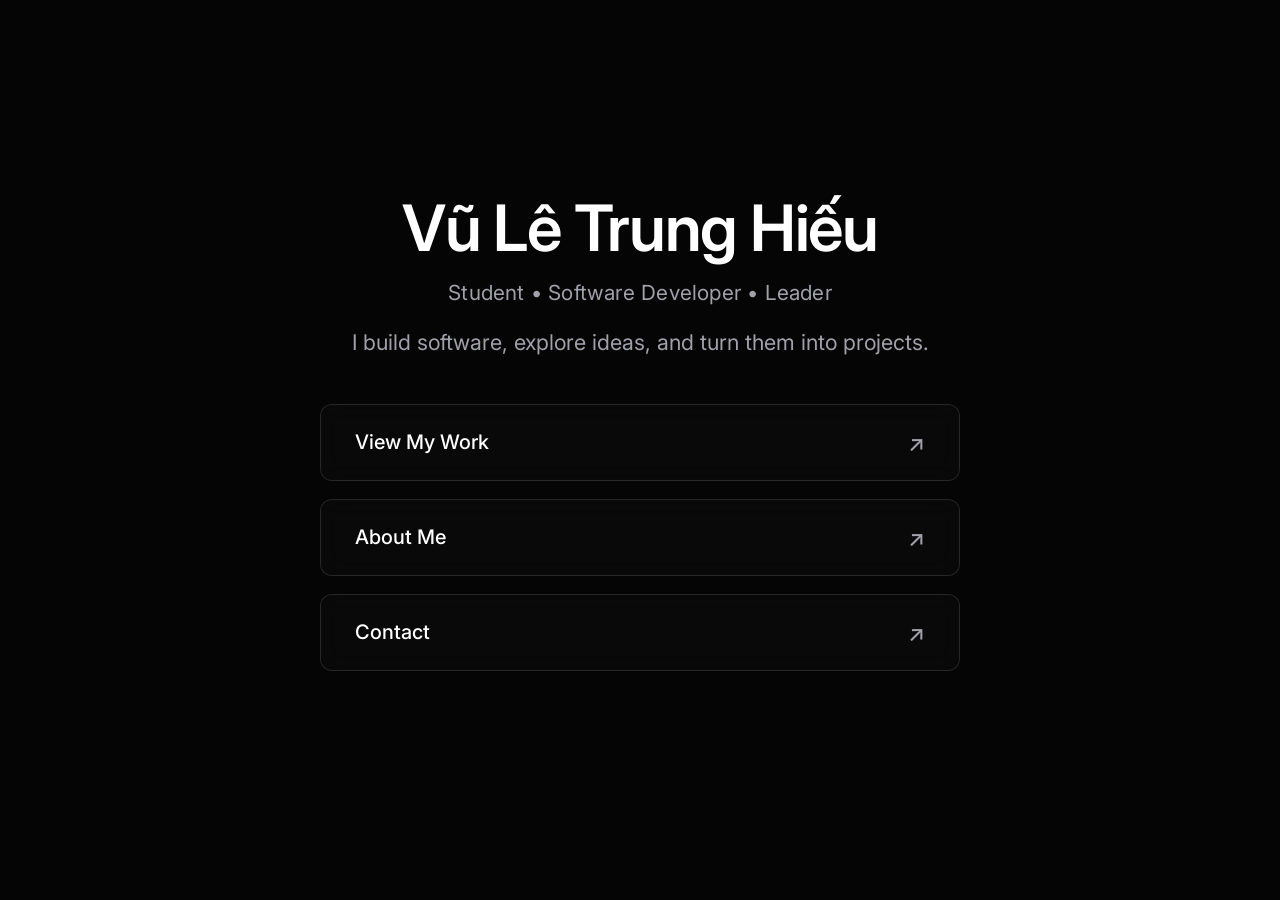
==== index.html @ 4c40c2c9 "add code files" ====
<!DOCTYPE html>
<html lang="en">
<head>
    <meta charset="UTF-8">
    <meta name="viewport" content="width=device-width, initial-scale=1.0">
    <link rel="stylesheet" href="style.css">
    <title>Vũ Lê Trung Hiếu</title>
</head>
<body>
    <canvas id="canvas"></canvas>

    <div class="center-container">
        <div class="content-wrapper">
            <h1>Vũ Lê Trung Hiếu</h1>
            <p class="subtitle">Student &bull; Software Developer &bull; Leader</p>
            <p class="bio">I build software, explore ideas, and turn them into projects.</p>

            <div class="button-group">
                <a href="work.html" class="btn">
                    <span>View My Work</span>
                    <span class="arrow">&nearr;</span>
                </a>
                <a href="about.html" class="btn">
                    <span>About Me</span>
                    <span class="arrow">&nearr;</span>
                </a>
                <a href="contact.html" class="btn">
                    <span>Contact</span>
                    <span class="arrow">&nearr;</span>
                </a>
            </div>
        </div>
    </div>

    <script src="script.js"></script>
</body>
</html>
---- style.css ----
@import url('https://fonts.googleapis.com/css2?family=Inter:ital,opsz,wght@0,14..32,100..900;1,14..32,100..900&display=swap');

:root {
    --bg-color: #050505;
    --text-primary: #ffffff;
    --text-secondary: #a1a1aa;
    --border-color: rgba(255, 255, 255, 0.12);
    --accent-color: #ff7800; 
    --hover-border: rgba(255, 120, 0, 0.45);
    --hover-bg: rgba(255, 120, 0, 0.05);
}

* {
    margin: 0;
    padding: 0;
    box-sizing: border-box;
}

body {
    background-color: var(--bg-color);
    color: var(--text-primary);
    font-family: "Inter", sans-serif;
    overflow-x: hidden;
    -webkit-font-smoothing: antialiased;
}

#canvas {
    position: fixed;
    top: 0;
    left: 0;
    width: 100%;
    height: 100%;
    z-index: -1;
}

.center-container {
    position: relative;
    z-index: 2;
    min-height: 100vh;
    display: flex;
    justify-content: center;
    align-items: center;
    padding: 60px 24px;
}

.content-wrapper {
    display: flex;
    flex-direction: column;
    align-items: center;
    text-align: center;
    max-width: 760px;
    width: 100%;
}

h1 {
    font-size: clamp(2.8rem, 5.5vw, 4rem);
    font-weight: 600;
    margin-bottom: 14px;
    letter-spacing: -0.02em;
    color: var(--text-primary);
}

.subtitle {
    font-size: clamp(1.1rem, 2.2vw, 1.3rem);
    color: var(--text-secondary);
    margin-bottom: 20px;
    font-weight: 400;
    letter-spacing: 0.01em;
}

.bio {
    font-size: clamp(1.15rem, 2.4vw, 1.35rem);
    color: var(--text-secondary);
    margin-bottom: 44px;
    line-height: 1.6;
    font-weight: 400;
    max-width: 620px;
}

.button-group {
    display: flex;
    flex-direction: column;
    gap: 18px;
    width: 100%;
    max-width: 640px; /* Expanded max-width to fit larger buttons */
    margin-bottom: 40px;
}

.btn {
    display: flex;
    justify-content: space-between;
    align-items: center;
    padding: 24px 34px; /* Increased padding to make buttons larger */
    border: 1px solid var(--border-color);
    border-radius: 12px;
    color: var(--text-primary);
    text-decoration: none;
    font-size: 1.25rem; /* Increased font size */
    font-weight: 500;
    transition: all 0.2s cubic-bezier(0.16, 1, 0.3, 1);
    background: rgba(255, 255, 255, 0.02);
    backdrop-filter: blur(12px);
}

.btn .arrow {
    font-size: 1.4rem; /* Scaled up arrow */
    color: var(--text-secondary);
    transition: transform 0.2s ease, color 0.2s ease;
}

.btn:hover {
    border-color: var(--hover-border);
    background: var(--hover-bg);
    transform: translateY(-2px);
}

.btn:hover .arrow {
    transform: translate(4px, -4px);
    color: var(--accent-color);
}

/* Restored Full-Width Fixed Navbar with reduced side margins */
.navbar {
    position: fixed;
    top: 0;
    left: 0;
    width: 100%;
    display: flex;
    justify-content: space-between;
    align-items: center;
    padding: 28px 32px;
    background: rgba(8, 8, 12, 0.641);
    backdrop-filter: blur(16px);
    -webkit-backdrop-filter: blur(16px);
    z-index: 100;
}

.nav-brand {
    font-weight: 600;
    font-size: 1.25rem;
    color: var(--text-primary);
    letter-spacing: -0.01em;
    text-decoration: none;
}

.nav-links {
    display: flex;
    gap: 36px;
}

.nav-links a {
    color: var(--text-secondary);
    text-decoration: none;
    font-size: 0.95rem;
    font-weight: 500;
    transition: color 0.2s ease;
}

.nav-links a:hover, 
.nav-links a.active {
    color: var(--accent-color);
}

/* Page container top spacing offset and reduced side margins */
.work-page-container {
    flex-direction: column;
    justify-content: flex-start;
    padding: 140px 32px 100px 32px;
    max-width: 1560px;
    margin: 0 auto;
}

/* Work Header */
.work-header {
    text-align: center;
    max-width: 700px;
    margin-bottom: 40px;
    margin-left: auto;
    margin-right: auto;
}

.work-header h1 {
    font-size: clamp(2.6rem, 5vw, 3.4rem);
    font-weight: 600;
    margin-bottom: 12px;
}

.work-subtitle {
    color: var(--text-secondary);
    font-size: 1.2rem;
    line-height: 1.6;
}

/* Color-Coded Filter Buttons */
.filter-container {
    display: flex;
    justify-content: center;
    flex-wrap: wrap;
    gap: 14px;
    margin-bottom: 56px;
}

.filter-btn {
    background: rgba(255, 255, 255, 0.03);
    border: none;
    color: var(--text-secondary);
    padding: 10px 24px;
    border-radius: 20px;
    font-size: 0.9rem;
    font-weight: 500;
    font-family: inherit;
    cursor: pointer;
    transition: all 0.2s cubic-bezier(0.16, 1, 0.3, 1);
}

.filter-btn:hover {
    background: rgba(255, 255, 255, 0.08);
    color: var(--text-primary);
}

/* Individual Category Selector Colors */
.filter-btn[data-filter="Software"].active {
    background: rgba(0, 180, 216, 0.2);
    color: #00b4d8;
    box-shadow: inset 0 0 0 1px rgba(0, 180, 216, 0.4);
}

.filter-btn[data-filter="Games"].active {
    background: rgba(255, 158, 0, 0.2);
    color: #ff9e00;
    box-shadow: inset 0 0 0 1px rgba(255, 158, 0, 0.4);
}

.filter-btn[data-filter="Leadership & Activities"].active {
    background: rgba(244, 63, 94, 0.2);
    color: #f43f5e;
    box-shadow: inset 0 0 0 1px rgba(244, 63, 94, 0.4);
}

.filter-btn[data-filter="all"].active {
    background: #ffffff;
    color: #000000;
}

/* Project Grid - Expanded max-width to allow bigger cards */
.project-grid {
    display: grid;
    grid-template-columns: repeat(2, 1fr);
    gap: 36px;
    width: 100%;
    max-width: 1320px;
    margin: 0 auto;
    padding-bottom: 100px;
}

@media (max-width: 768px) {
    .project-grid {
        grid-template-columns: 1fr;
    }
    .navbar {
        padding: 24px 20px;
    }
    .work-page-container {
        padding: 120px 20px 60px 20px;
    }
}

/* Project Card matching the index page button hover effect */
.project-card {
    background: rgba(12, 12, 16, 0.65);
    border: 1px solid var(--border-color);
    border-radius: 14px;
    overflow: hidden;
    text-decoration: none;
    color: var(--text-primary);
    display: flex;
    flex-direction: column;
    text-align: left;
    transition: all 0.3s ease;
    backdrop-filter: blur(10px);
}

.project-card:hover {
    border-color: var(--accent-color);
    color: var(--accent-color);
    background: var(--hover-bg);
}

.project-image-container {
    width: 100%;
    height: 340px;
    background: rgba(255, 255, 255, 0.02);
    border-bottom: 1px solid var(--border-color);
    display: flex;
    align-items: center;
    justify-content: center;
}

.project-image-container img {
    width: 100%;
    height: 100%;
    object-fit: cover;
}

.project-content {
    padding: 34px;
    display: flex;
    flex-direction: column;
    gap: 10px;
    position: relative;
}

/* Container for multiple pills */
.pills-container {
    display: flex;
    flex-wrap: wrap;
    gap: 8px;
    margin-bottom: 4px; /* Space between pills and project title */
}

.project-category-pill {
    font-size: 0.75rem;
    font-weight: 600;
    padding: 6px 14px;
    border-radius: 14px;
    backdrop-filter: blur(8px);
    box-shadow: 0 4px 12px rgba(0, 0, 0, 0.3);
}

.pill-software {
    background: rgba(0, 180, 216, 0.2);
    color: #00b4d8;
}

.pill-games {
    background: rgba(255, 158, 0, 0.2);
    color: #ff9e00;
}

.pill-leadership {
    background: rgba(244, 63, 94, 0.2);
    color: #f43f5e;
}

.project-title {
    font-size: 1.5rem;
    font-weight: 600;
    color: var(--text-primary);
    transition: color 0.3s ease;
}

.project-role {
    font-size: 0.95rem;
    font-weight: 500;
    color: var(--accent-color); /* Or var(--text-secondary) if you prefer subtle */
    margin-bottom: 2px;
}

.project-card:hover .project-title {
    color: var(--accent-color);
}

.project-desc {
    color: var(--text-secondary);
    font-size: 1.05rem;
    line-height: 1.6;
}

/* Project Detail Page Layout */
.project-detail-container {
    max-width: 1000px;
    margin: 0 auto;
    padding: 160px 24px 100px 24px;
    display: flex;
    flex-direction: column;
    gap: 48px;
}

.back-link {
    color: var(--text-secondary);
    text-decoration: none;
    font-size: 0.95rem;
    font-weight: 500;
    display: inline-block;
    margin-bottom: 24px;
    transition: color 0.2s ease;
}

.back-link:hover {
    color: var(--accent-color);
}

.project-detail-title {
    font-size: clamp(2.5rem, 4.5vw, 3.8rem);
    font-weight: 600;
    letter-spacing: -0.03em;
    margin-bottom: 16px;
}

.project-meta-info {
    display: flex;
    flex-wrap: wrap;
    gap: 24px;
    color: var(--text-secondary);
    font-size: 1rem;
    margin-bottom: 20px;
}

.project-detail-intro {
    font-size: 1.15rem;
    line-height: 1.7;
    color: var(--text-secondary);
    max-width: 850px;
}

/* Glassmorphism Action Bar Links */
.project-detail-links {
    display: flex;
    gap: 12px;
    margin-top: 24px;
    flex-wrap: wrap;
}

.project-link-badge {
    display: inline-flex;
    align-items: center;
    gap: 10px;
    background: rgba(255, 255, 255, 0.04);
    padding: 10px 18px;
    border-radius: 12px;
    color: var(--text-primary, #ffffff);
    text-decoration: none;
    font-size: 0.9rem;
    font-weight: 500;
    backdrop-filter: blur(12px);
    -webkit-backdrop-filter: blur(12px);
    transition: all 0.3s cubic-bezier(0.16, 1, 0.3, 1);
    box-shadow: 0 4px 20px rgba(0, 0, 0, 0.2);
}

.project-link-badge i {
    font-size: 1rem;
    color: var(--text-secondary, #a0a0a0);
    transition: color 0.3s ease;
}

.project-link-badge:hover {
    background: rgba(255, 255, 255, 0.08);
    transform: translateY(-2px);
    color: #00b4d8;
    box-shadow: 0 6px 25px rgba(0, 0, 0, 0.35);
}

.project-link-badge:hover i {
    color: #00b4d8;
}

/* Responsive Embedded Video Container */
.video-embed-container {
    position: relative;
    width: 100%;
    padding-bottom: 56.25%; /* 16:9 Aspect Ratio */
    height: 0;
    border-radius: 16px;
    overflow: hidden;
    background: rgba(255, 255, 255, 0.02);
    box-shadow: 0 10px 30px rgba(0, 0, 0, 0.3);
    margin-top: 20px;
}

.video-embed-container iframe {
    position: absolute;
    top: 0;
    left: 0;
    width: 100%;
    height: 100%;
    border: 0;
}

.project-hero-image {
    width: 100%;
    max-height: 500px;
    border-radius: 20px;
    overflow: hidden;
    background: rgba(255, 255, 255, 0.02);
    box-shadow: 0 20px 50px rgba(0, 0, 0, 0.4);
}

.project-hero-image img {
    width: 100%;
    height: 100%;
    object-fit: cover;
}

.project-sections-wrapper {
    display: flex;
    flex-direction: column;
    gap: 56px;
}

.project-section h2 {
    font-size: 2rem;
    font-weight: 600;
    margin-bottom: 16px;
    letter-spacing: -0.02em;
}

.project-section p {
    font-size: 1.05rem;
    line-height: 1.7;
    color: var(--text-secondary);
    margin-bottom: 24px;
}

/* Masonry Gallery Layout (CSS Columns) */
.masonry-gallery {
    column-count: 2;
    column-gap: 20px;
    width: 100%;
}

.masonry-item {
    break-inside: avoid;
    margin-bottom: 20px;
    border-radius: 16px;
    overflow: hidden;
    background: rgba(255, 255, 255, 0.02);
    box-shadow: 0 10px 30px rgba(0, 0, 0, 0.3);
    transition: transform 0.3s ease;
}

.masonry-item img {
    width: 100%;
    height: auto;
    display: block;
    cursor: pointer;
    transition: transform 0.4s cubic-bezier(0.16, 1, 0.3, 1);
}

.masonry-item img:hover {
    transform: scale(1.03);
}

@media (max-width: 768px) {
    .masonry-gallery {
        column-count: 1;
    }
    .project-detail-container {
        padding: 120px 16px 60px 16px;
    }
}

/* Lightbox Modal */
.lightbox-modal {
    position: fixed;
    inset: 0;
    background: rgba(0, 0, 0, 0.9);
    z-index: 1000;
    display: flex;
    align-items: center;
    justify-content: center;
    padding: 40px;
}

.lightbox-content {
    max-width: 90vw;
    max-height: 90vh;
    border-radius: 12px;
    object-fit: contain;
}

.lightbox-close {
    position: absolute;
    top: 24px;
    right: 32px;
    font-size: 2.5rem;
    color: #fff;
    cursor: pointer;
    transition: color 0.2s ease;
}

.lightbox-close:hover {
    color: var(--accent-color);
}
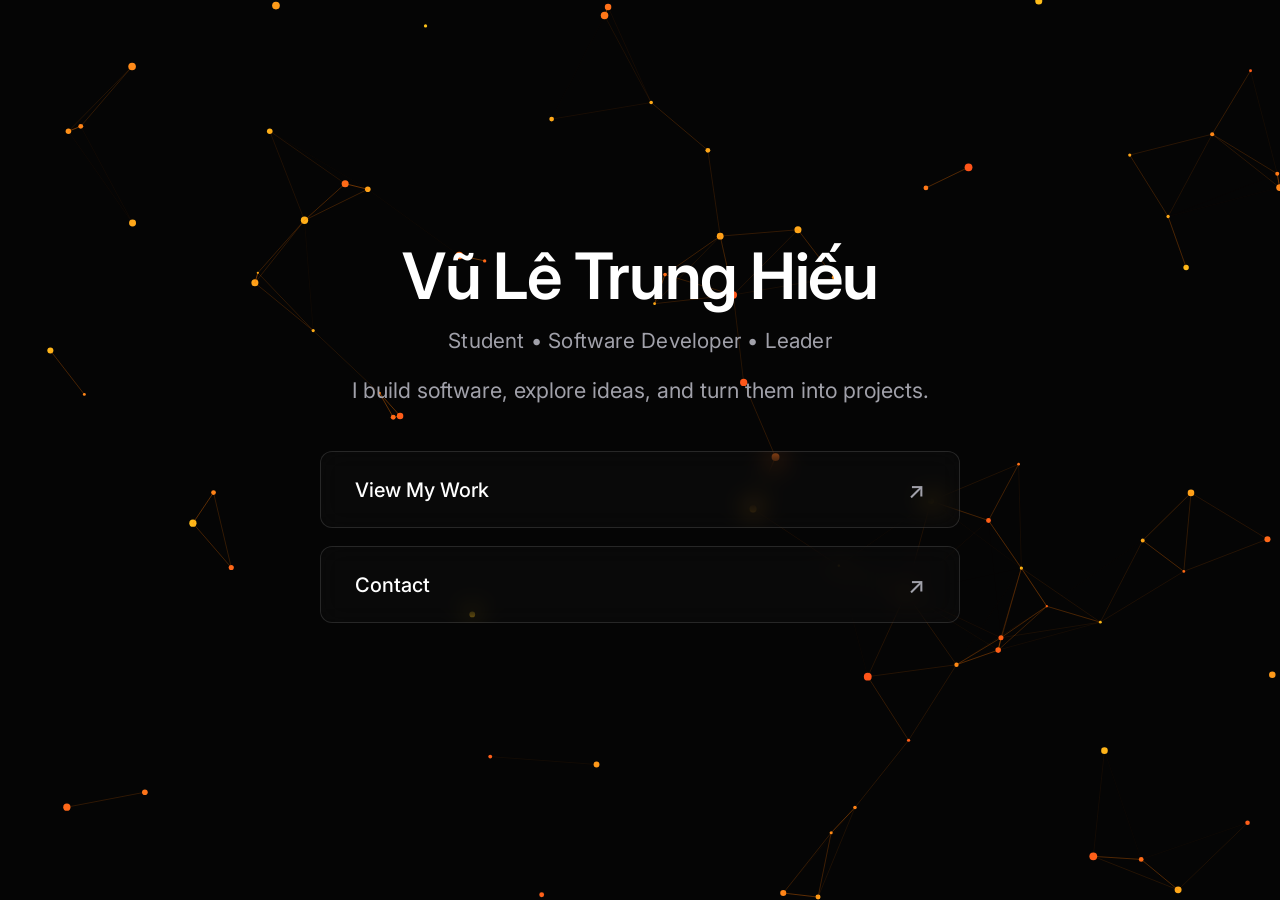
==== commit 8015b790: "🔥 Almost Done" ====
--- a/index.html
+++ b/index.html
@@ -20,10 +20,6 @@
                     <span>View My Work</span>
                     <span class="arrow">&nearr;</span>
                 </a>
-                <a href="about.html" class="btn">
-                    <span>About Me</span>
-                    <span class="arrow">&nearr;</span>
-                </a>
                 <a href="contact.html" class="btn">
                     <span>Contact</span>
                     <span class="arrow">&nearr;</span>
--- a/style.css
+++ b/style.css
@@ -229,6 +229,12 @@
     background: rgba(255, 158, 0, 0.2);
     color: #ff9e00;
     box-shadow: inset 0 0 0 1px rgba(255, 158, 0, 0.4);
+}
+
+.filter-btn[data-filter="Engineering"].active {
+    background: rgba(0, 180, 216, 0.2);
+    color: #00b4d8;
+    box-shadow: inset 0 0 0 1px rgba(0, 180, 216, 0.4);
 }
 
 .filter-btn[data-filter="Leadership & Activities"].active {
@@ -465,7 +471,7 @@
     overflow: hidden;
     background: rgba(255, 255, 255, 0.02);
     box-shadow: 0 10px 30px rgba(0, 0, 0, 0.3);
-    margin-top: 20px;
+    margin: 20px 0;
 }
 
 .video-embed-container iframe {
@@ -581,4 +587,224 @@
 
 .lightbox-close:hover {
     color: var(--accent-color);
+}
+
+/* ==========================================
+   CONTACT PAGE STYLES
+   ========================================== */
+   .contact-section {
+    padding: 80px 20px;
+    max-width: 1100px;
+    margin: 0 auto;
+    color: var(--text-primary, #ffffff);
+}
+
+.contact-header {
+    text-align: center;
+    max-width: 600px;
+    margin: 0 auto 50px;
+}
+
+.contact-subtitle {
+    font-size: 0.9rem;
+    color: #00b4d8;
+    text-transform: uppercase;
+    letter-spacing: 1.5px;
+    font-weight: 600;
+}
+
+.contact-title {
+    font-size: 2.5rem;
+    margin: 8px 0 16px;
+    font-weight: 700;
+}
+
+.contact-description {
+    font-size: 1rem;
+    color: var(--text-secondary, #a0a0a0);
+    line-height: 1.6;
+}
+
+/* Layout Grid */
+.contact-content-grid {
+    display: grid;
+    grid-template-columns: 1fr 1.3fr;
+    gap: 30px;
+}
+
+/* Left Info Card */
+.contact-info-card {
+    background: rgba(255, 255, 255, 0.03);
+    padding: 36px;
+    border-radius: 20px;
+    backdrop-filter: blur(16px);
+    -webkit-backdrop-filter: blur(16px);
+    box-shadow: 0 10px 30px rgba(0, 0, 0, 0.25);
+    display: flex;
+    flex-direction: column;
+}
+
+.contact-info-card h3 {
+    font-size: 1.3rem;
+    margin-bottom: 10px;
+}
+
+.contact-info-card p {
+    font-size: 0.95rem;
+    color: var(--text-secondary, #a0a0a0);
+    margin-bottom: 30px;
+    line-height: 1.5;
+}
+
+.contact-methods {
+    display: flex;
+    flex-direction: column;
+    gap: 16px;
+}
+
+.contact-method-item {
+    display: flex;
+    align-items: center;
+    gap: 16px;
+    padding: 14px 18px;
+    background: rgba(255, 255, 255, 0.03);
+    border-radius: 14px;
+    text-decoration: none;
+    color: var(--text-primary, #ffffff);
+    transition: all 0.3s ease;
+}
+
+.contact-icon-box {
+    width: 42px;
+    height: 42px;
+    border-radius: 10px;
+    background: rgba(255, 255, 255, 0.05);
+    display: flex;
+    align-items: center;
+    justify-content: center;
+    color: #00b4d8;
+    font-size: 1.1rem;
+    transition: all 0.3s ease;
+}
+
+.contact-method-text {
+    display: flex;
+    flex-direction: column;
+}
+
+.method-label {
+    font-size: 0.75rem;
+    color: var(--text-secondary, #a0a0a0);
+    text-transform: uppercase;
+    letter-spacing: 0.5px;
+}
+
+.method-value {
+    font-size: 0.95rem;
+    font-weight: 500;
+}
+
+.contact-method-item:hover {
+    background: rgba(255, 255, 255, 0.06);
+    transform: translateX(4px);
+}
+
+.contact-method-item:hover .contact-icon-box {
+    background: #00b4d8;
+    color: #ffffff;
+}
+
+/* Right Form Card */
+.contact-form-card {
+    background: rgba(255, 255, 255, 0.03);
+    padding: 36px;
+    border-radius: 20px;
+    backdrop-filter: blur(16px);
+    -webkit-backdrop-filter: blur(16px);
+    box-shadow: 0 10px 30px rgba(0, 0, 0, 0.25);
+}
+
+.contact-form {
+    display: flex;
+    flex-direction: column;
+    gap: 20px;
+}
+
+.form-group {
+    display: flex;
+    flex-direction: column;
+    gap: 8px;
+}
+
+.form-group label {
+    font-size: 0.85rem;
+    font-weight: 500;
+    color: var(--text-secondary, #cccccc);
+}
+
+.form-group input,
+.form-group textarea {
+    width: 100%;
+    padding: 12px 16px;
+    background: rgba(255, 255, 255, 0.04);
+    border: 1px solid rgba(255, 255, 255, 0.08);
+    border-radius: 10px;
+    color: #ffffff;
+    font-size: 0.95rem;
+    font-family: inherit;
+    outline: none;
+    transition: all 0.3s ease;
+}
+
+.form-group input:focus,
+.form-group textarea:focus {
+    border-color: #00b4d8;
+    background: rgba(255, 255, 255, 0.07);
+    box-shadow: 0 0 12px rgba(0, 180, 216, 0.25);
+}
+
+.form-group textarea {
+    resize: vertical;
+}
+
+/* Submit Button */
+.contact-submit-btn {
+    display: inline-flex;
+    align-items: center;
+    justify-content: center;
+    gap: 10px;
+    padding: 14px 28px;
+    background: rgba(255, 255, 255, 0.06);
+    border: 1px solid rgba(255, 255, 255, 0.1);
+    border-radius: 12px;
+    color: var(--text-primary, #ffffff);
+    font-size: 0.95rem;
+    font-weight: 600;
+    cursor: pointer;
+    transition: all 0.3s cubic-bezier(0.16, 1, 0.3, 1);
+    margin-top: 10px;
+}
+
+.contact-submit-btn i {
+    font-size: 0.9rem;
+    transition: transform 0.3s ease;
+}
+
+.contact-submit-btn:hover {
+    background: #00b4d8;
+    border-color: #00b4d8;
+    color: #ffffff;
+    transform: translateY(-2px);
+    box-shadow: 0 8px 25px rgba(0, 180, 216, 0.35);
+}
+
+.contact-submit-btn:hover i {
+    transform: translateX(3px);
+}
+
+/* Responsive Collapse */
+@media (max-width: 850px) {
+    .contact-content-grid {
+        grid-template-columns: 1fr;
+    }
 }
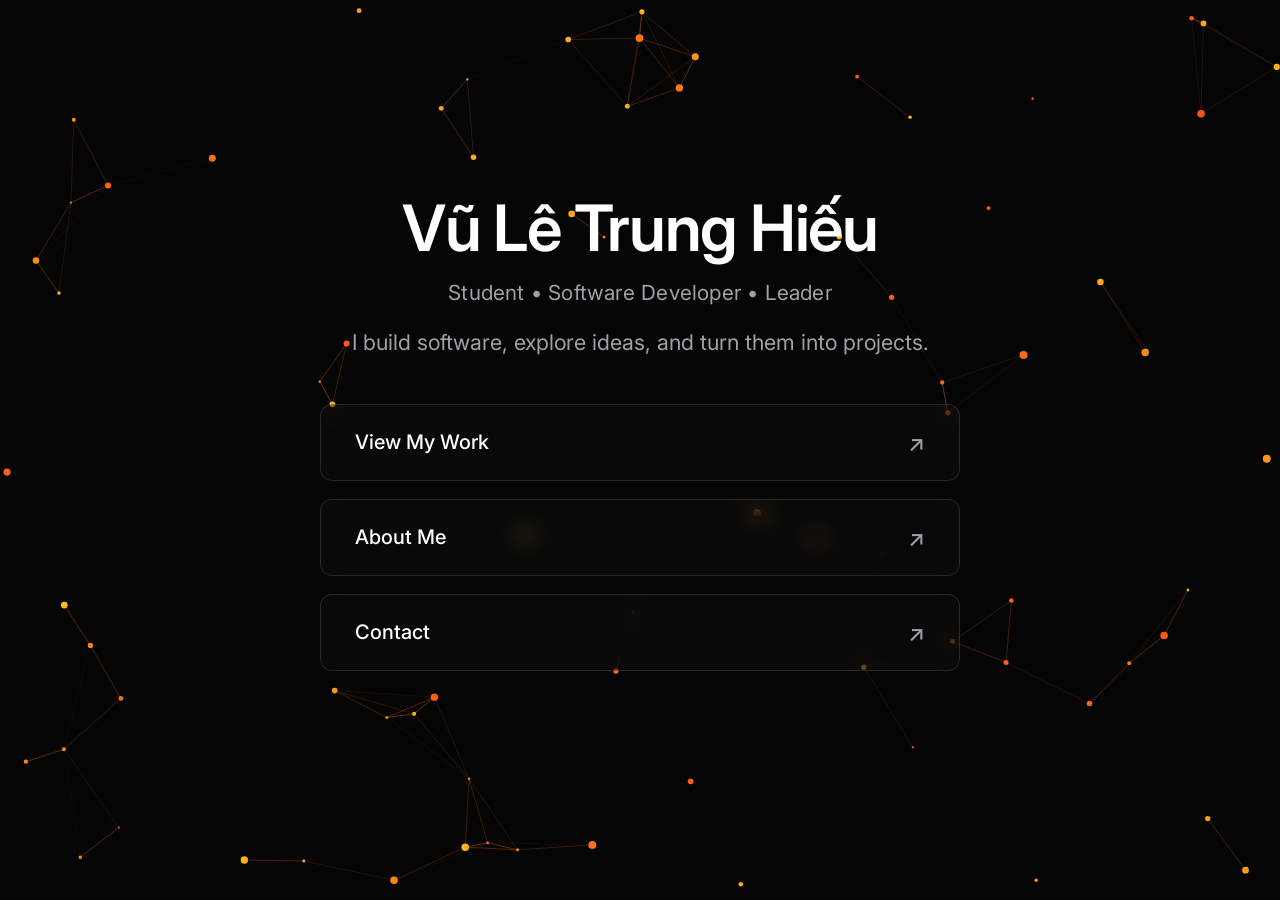
==== commit 31069400: "ℹ️ About Me!" ====
--- a/index.html
+++ b/index.html
@@ -20,6 +20,10 @@
                     <span>View My Work</span>
                     <span class="arrow">&nearr;</span>
                 </a>
+                <a href="about.html" class="btn">
+                    <span>About Me</span>
+                    <span class="arrow">&nearr;</span>
+                </a>
                 <a href="contact.html" class="btn">
                     <span>Contact</span>
                     <span class="arrow">&nearr;</span>
--- a/style.css
+++ b/style.css
@@ -807,4 +807,169 @@
     .contact-content-grid {
         grid-template-columns: 1fr;
     }
+}
+
+/* About Section Layout */
+.about-section {
+    padding: 80px 20px;
+    max-width: 1100px;
+    margin: 0 auto;
+    color: var(--text-primary, #ffffff);
+}
+
+.about-hero {
+    display: flex;
+    align-items: center;
+    gap: 40px;
+    margin-bottom: 60px;
+}
+
+.about-subtitle {
+    font-size: 0.95rem;
+    color: #00b4d8;
+    text-transform: uppercase;
+    letter-spacing: 1.5px;
+    font-weight: 600;
+}
+
+.about-title {
+    font-size: 2.5rem;
+    margin: 8px 0 16px;
+    font-weight: 700;
+}
+
+.about-bio {
+    font-size: 1.05rem;
+    line-height: 1.7;
+    color: var(--text-secondary, #a0a0a0);
+    margin-bottom: 24px;
+}
+
+/* Stat Cards */
+.about-stats {
+    display: flex;
+    gap: 20px;
+}
+
+.stat-card {
+    background: rgba(255, 255, 255, 0.03);
+    padding: 14px 22px;
+    border-radius: 14px;
+    backdrop-filter: blur(12px);
+    -webkit-backdrop-filter: blur(12px);
+}
+
+.stat-number {
+    display: block;
+    font-size: 1.6rem;
+    font-weight: 700;
+    color: var(--text-primary, #ffffff);
+}
+
+.stat-label {
+    font-size: 0.8rem;
+    color: var(--text-secondary, #a0a0a0);
+}
+
+/* Grid & Cards */
+.about-grid {
+    display: grid;
+    grid-template-columns: repeat(auto-fit, minmax(300px, 1fr));
+    gap: 24px;
+    margin-bottom: 60px;
+}
+
+.glass-card {
+    background: rgba(255, 255, 255, 0.03);
+    padding: 28px;
+    border-radius: 18px;
+    backdrop-filter: blur(16px);
+    -webkit-backdrop-filter: blur(16px);
+    box-shadow: 0 10px 30px rgba(0, 0, 0, 0.25);
+}
+
+.skills-card h3 {
+    font-size: 1.2rem;
+    margin-bottom: 20px;
+    display: flex;
+    align-items: center;
+    gap: 10px;
+}
+
+.skills-card h3 i {
+    color: #00b4d8;
+}
+
+.skills-tags {
+    display: flex;
+    flex-wrap: wrap;
+    gap: 10px;
+}
+
+.skills-tags span {
+    background: rgba(255, 255, 255, 0.05);
+    padding: 8px 14px;
+    border-radius: 10px;
+    font-size: 0.85rem;
+    color: var(--text-secondary, #d0d0d0);
+}
+
+/* Timeline */
+.timeline-title {
+    font-size: 1.8rem;
+    margin-bottom: 30px;
+}
+
+.timeline {
+    position: relative;
+    padding-left: 24px;
+    border-left: 2px solid rgba(255, 255, 255, 0.1);
+}
+
+.timeline-item {
+    position: relative;
+    margin-bottom: 32px;
+}
+
+.timeline-item:last-child {
+    margin-bottom: 0;
+}
+
+.timeline-dot {
+    position: absolute;
+    left: -31px;
+    top: 4px;
+    width: 12px;
+    height: 12px;
+    border-radius: 50%;
+    background: #00b4d8;
+    box-shadow: 0 0 10px rgba(0, 180, 216, 0.6);
+}
+
+.timeline-date {
+    font-size: 0.85rem;
+    color: #00b4d8;
+    font-weight: 600;
+}
+
+.timeline-content h4 {
+    font-size: 1.1rem;
+    margin: 4px 0 8px;
+}
+
+.timeline-content p {
+    font-size: 0.95rem;
+    color: var(--text-secondary, #a0a0a0);
+    line-height: 1.5;
+}
+
+/* Responsive Collapse */
+@media (max-width: 768px) {
+    .about-hero {
+        flex-direction: column;
+        align-items: flex-start;
+    }
+    .about-stats {
+        flex-wrap: wrap;
+    }
 }
